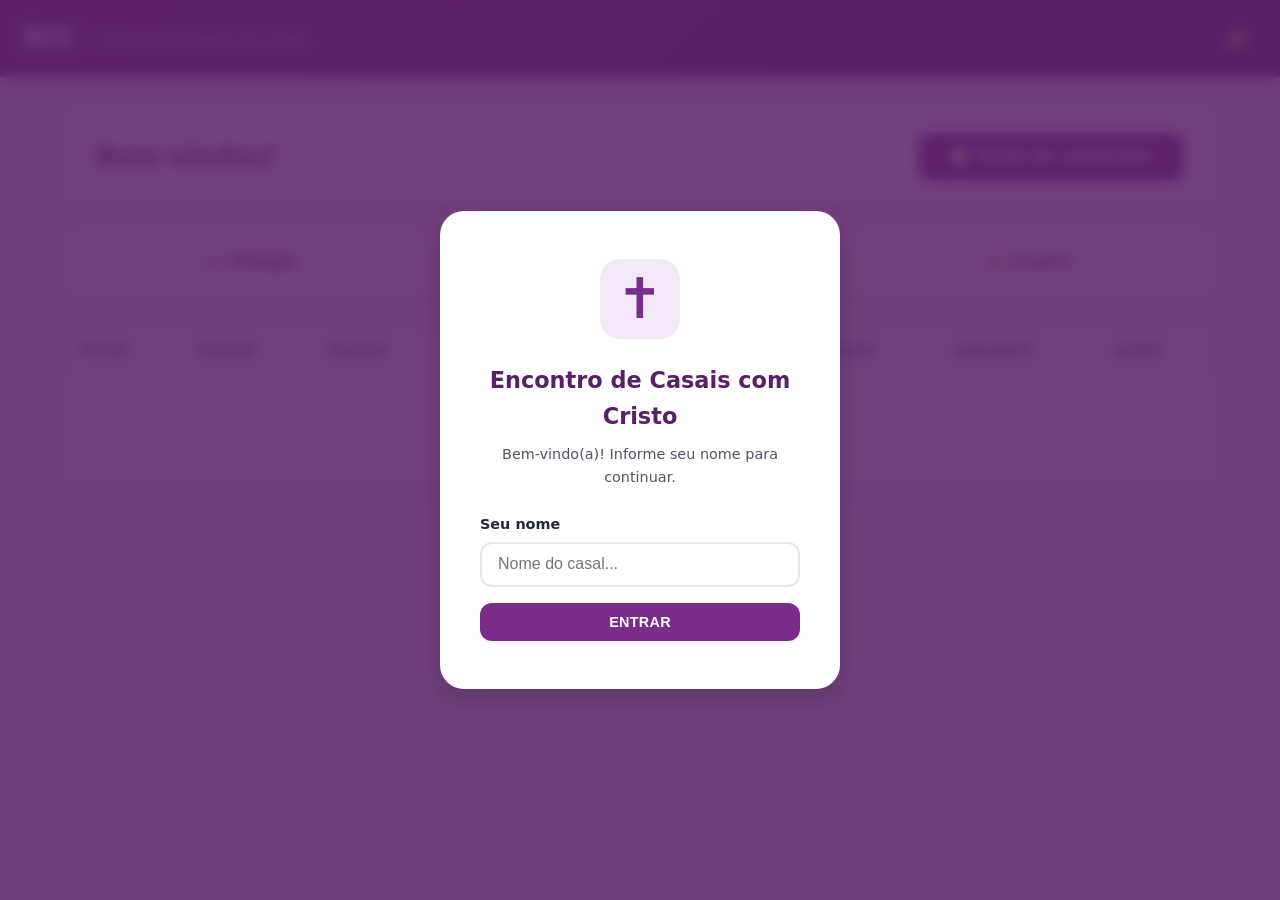
==== index.html @ 3342a8f6 "feat: add device registration lock and couple protection features - Persist couple name in localStor" ====
<!DOCTYPE html>
<html lang="pt-BR">
<head>
  <meta charset="UTF-8" />
  <meta name="viewport" content="width=device-width, initial-scale=1.0" />
  <title>ECC – Encontro de Casais com Cristo</title>
  <link rel="stylesheet" href="css/style.css" />
  <link rel="manifest" href="manifest.json" />
  <meta name="theme-color" content="#1a5276" />
  <meta name="mobile-web-app-capable" content="yes" />
  <meta name="apple-mobile-web-app-capable" content="yes" />
  <meta name="apple-mobile-web-app-title" content="ECC" />
</head>
<body>

  <!-- ===== LOGIN OVERLAY ===== -->
  <div id="overlay-ecc-login" class="login-overlay">
    <div class="login-box">
      <div class="login-logo">✝</div>
      <h2>Encontro de Casais com Cristo</h2>
      <p class="login-subtitle">Bem-vindo(a)! Informe seu nome para continuar.</p>
      <form id="form-ecc-login" class="login-form">
        <label>Seu nome
          <input type="text" id="ecc-login-nome" placeholder="Nome do casal..." required autocomplete="name" />
        </label>
        <p id="ecc-welcome-msg" class="login-welcome" hidden></p>
        <p id="ecc-login-erro" class="login-erro" hidden></p>
        <button type="submit" class="btn btn-primary btn-block">Entrar</button>
      </form>
    </div>
  </div>

  <header class="app-header">
    <h1>ECC <span>Encontro de Casais com Cristo</span></h1>
    <div class="header-right">
      <span id="ecc-nome-logado" class="ecc-nome-logado"></span>
      <a href="admin.html" class="btn-admin-access" title="Painel do Dirigente">🔐</a>
    </div>
  </header>

  <main>
    <section id="tab-ecc" class="tab-panel active">
      <div class="welcome-banner">
        <h2>Bem-vindos!</h2>
        <button id="btn-novo-casal" class="btn btn-primary btn-lg">📝 Ficha de Cadastro</button>
      </div>

      <div class="quick-access-grid">
        <a href="https://cnbb.org.br/liturgia-diaria/" target="_blank" rel="noopener noreferrer" class="quick-card">📖 Liturgia</a>
        <a href="https://www.vaticannews.va/pt/santo-do-dia.html" target="_blank" rel="noopener noreferrer" class="quick-card">✨ Santo do Dia</a>
        <button id="btn-oracoes" class="quick-card">🙏 Orações</button>
      </div>

      <div class="table-wrapper mt-2">
        <table id="tabela-ecc">
          <thead>
            <tr>
              <th>Fotos</th>
              <th>Esposo</th>
              <th>Esposa</th>
              <th>Telefones</th>
              <th>Ano Retiro</th>
              <th>Já Serviu</th>
              <th>Dirigente</th>
              <th>Ações</th>
            </tr>
          </thead>
          <tbody id="tbody-casais"></tbody>
        </table>
        <div id="msg-vazio" class="msg-vazio">Nenhum casal cadastrado ainda.</div>
      </div>
    </section>
  </main>

  <!-- ===== MODAL: CADASTRO ===== -->
  <div id="modal-cadastro" class="modal-overlay" hidden>
    <div class="modal">
      <div class="modal-header">
        <h3 id="modal-titulo">Cadastro de Casal</h3>
        <button id="btn-fechar-modal" class="btn-close" aria-label="Fechar">✕</button>
      </div>
      <div class="modal-body">
        <form id="form-casal" novalidate>
          <input type="hidden" id="casal-id" />

          <fieldset class="form-section">
            <legend>Identificação</legend>
            <div class="form-grid-2">
              <label>Nome do Esposo
                <input type="text" id="campo-nome-esposo" placeholder="Nome completo" />
              </label>
              <label>Nome da Esposa
                <input type="text" id="campo-nome-esposa" placeholder="Nome completo" />
              </label>
              <label>Telefone do Esposo
                <input type="tel" id="campo-tel-esposo" placeholder="(00) 00000-0000" />
              </label>
              <label>Telefone da Esposa
                <input type="tel" id="campo-tel-esposa" placeholder="(00) 00000-0000" />
              </label>
            </div>
            <label>Endereço
              <input type="text" id="campo-endereco" placeholder="Rua, número, bairro..." />
            </label>
            <label>Ano do Retiro
              <input type="number" id="campo-ano-retiro" placeholder="Ex: 2023" min="1980" max="2099" />
            </label>
          </fieldset>

          <fieldset class="form-section">
            <legend>Fotos</legend>
            <div class="form-grid-2">
              <label>Foto do Esposo
                <input type="file" id="foto-esposo" accept="image/*" />
                <div id="preview-esposo" class="foto-preview"></div>
              </label>
              <label>Foto da Esposa
                <input type="file" id="foto-esposa" accept="image/*" />
                <div id="preview-esposa" class="foto-preview"></div>
              </label>
            </div>
          </fieldset>

          <fieldset class="form-section">
            <legend>Histórico de Serviço</legend>
            <div class="radio-group">
              <span class="radio-label">O casal já serviu no retiro?</span>
              <label><input type="radio" name="serviu" value="sim" /> Sim</label>
              <label><input type="radio" name="serviu" value="nao" /> Não</label>
            </div>

            <div id="secao-ja-serviu" hidden>
              <div class="form-section-inner">
                <p class="form-label">Pastas em que serviu:</p>
                <div id="pastas-servidas" class="checkbox-grid"></div>
              </div>

              <div class="radio-group">
                <span class="radio-label">Já foi Coordenador(a)?</span>
                <label><input type="radio" name="foi-coord" value="sim" /> Sim</label>
                <label><input type="radio" name="foi-coord" value="nao" /> Não</label>
              </div>

              <div id="secao-coord" hidden>
                <div class="form-section-inner">
                  <p class="form-label">Pastas que coordenou:</p>
                  <div id="pastas-coordenadas" class="checkbox-grid"></div>
                </div>
              </div>

              <div class="radio-group">
                <span class="radio-label">Já foi Dirigente?</span>
                <label><input type="radio" name="foi-dirigente" value="sim" /> Sim</label>
                <label><input type="radio" name="foi-dirigente" value="nao" /> Não</label>
              </div>

              <div id="secao-dirigente" hidden>
                <div class="form-section-inner">
                  <label>Ano como Dirigente
                    <input type="number" id="campo-ano-dirigente" placeholder="Ex: 2022" min="1980" max="2099" />
                  </label>
                  <p class="form-label">Pasta como Dirigente:</p>
                  <div id="pasta-dirigente" class="checkbox-grid"></div>
                </div>
              </div>

              <label>Participa de alguma Pastoral?
                <input type="text" id="campo-pastoral" placeholder="Ex: Pastoral da Família" />
              </label>
            </div>

            <div id="secao-nunca-serviu" hidden>
              <div class="form-section-inner">
                <p class="form-label">Gostaria de servir em:</p>
                <div id="pastas-gostaria" class="checkbox-grid"></div>
              </div>
            </div>
          </fieldset>
        </form>
      </div>
      <div class="modal-footer">
        <button id="btn-cancelar" class="btn btn-outline">Cancelar</button>
        <button id="btn-salvar" class="btn btn-primary">Salvar</button>
      </div>
    </div>
  </div>

  <!-- ===== MODAL: VISUALIZAÇÃO ===== -->
  <div id="modal-visualizar" class="modal-overlay" hidden>
    <div class="modal">
      <div class="modal-header">
        <h3>Detalhes do Casal</h3>
        <button id="btn-fechar-view" class="btn-close" aria-label="Fechar">✕</button>
      </div>
      <div id="view-body" class="modal-body"></div>
      <div class="modal-footer">
        <button id="btn-fechar-view2" class="btn btn-outline">Fechar</button>
      </div>
    </div>
  </div>

  <!-- ===== MODAL: ORAÇÕES ===== -->
  <div id="modal-oracoes" class="modal-overlay" hidden>
    <div class="modal">
      <div class="modal-header">
        <h3>🙏 Orações</h3>
        <button id="btn-fechar-oracoes" class="btn-close" aria-label="Fechar">✕</button>
      </div>
      <div class="modal-body oracoes-body">
        <div class="oracao-item">
          <h4>Pai Nosso</h4>
          <p>Pai nosso que estais no céu, santificado seja o vosso nome; venha a nós o vosso reino; seja feita a vossa vontade, assim na terra como no céu. O pão nosso de cada dia nos dai hoje; perdoai-nos as nossas ofensas, assim como nós perdoamos a quem nos tem ofendido; e não nos deixeis cair em tentação, mas livrai-nos do mal. Amém.</p>
        </div>
        <div class="oracao-item">
          <h4>Ave Maria</h4>
          <p>Ave Maria, cheia de graça, o Senhor é convosco; bendita sois vós entre as mulheres e bendito é o fruto do vosso ventre, Jesus. Santa Maria, Mãe de Deus, rogai por nós pecadores, agora e na hora de nossa morte. Amém.</p>
        </div>
        <div class="oracao-item">
          <h4>Glória ao Pai</h4>
          <p>Glória ao Pai, e ao Filho, e ao Espírito Santo. Como era no princípio, agora e sempre, por todos os séculos dos séculos. Amém.</p>
        </div>
        <div class="oracao-item">
          <h4>Oração do ECC</h4>
          <p>Senhor Jesus Cristo, que tanto amaste a família, concedei a todos os casais do ECC a graça de se amarem com amor fiel e generoso, tornando seu lar um reflexo do amor de Deus. Que a Sagrada Família de Nazaré seja o modelo e intercessora de todos os lares. Amém.</p>
        </div>
      </div>
      <div class="modal-footer">
        <button id="btn-fechar-oracoes2" class="btn btn-outline">Fechar</button>
      </div>
    </div>
  </div>

  <script src="js/app.js"></script>
  <script>
    if ('serviceWorker' in navigator) {
      navigator.serviceWorker.register('sw.js?app=casais')
        .catch(function(err){ console.warn('SW registration failed:', err); });
    }
  </script>
</body>
</html>
---- css/style.css ----
/* =====================================================
   ECC – Encontro de Casais com Cristo
   Stylesheet - Versão Premium Refinada
   ===================================================== */

/* ---------- Reset & Base ---------- */
*, *::before, *::after { box-sizing: border-box; margin: 0; padding: 0; }

:root {
  --brand:       #7b2d8b;   /* Roxo ECC */
  --brand-dark:  #5a1f68;
  --brand-light: #f3e8f7;
  --accent:      #e8a020;   /* Ouro/Laranja */
  --danger:      #ef4444;
  --success:     #10b981;
  --gray-50:     #fafafa;
  --gray-100:    #f3f4f6;
  --gray-200:    #e5e7eb;
  --gray-400:    #9ca3af;
  --gray-600:    #4b5563;
  --gray-800:    #1f2937;
  --text:        #111827;
  --radius:      12px;
  --shadow-sm:   0 2px 4px rgba(0,0,0,0.05);
  --shadow:      0 4px 12px rgba(0,0,0,0.1);
  --shadow-lg:   0 10px 25px rgba(0,0,0,0.15);
  --transition:  all 0.25s cubic-bezier(0.4, 0, 0.2, 1);
}

body {
  font-family: 'Inter', 'Segoe UI', system-ui, sans-serif;
  font-size: 15px;
  color: var(--text);
  background: var(--gray-100);
  min-height: 100vh;
  line-height: 1.6;
}

/* ---------- Header ---------- */
.app-header {
  background: linear-gradient(135deg, var(--brand) 0%, var(--brand-dark) 100%);
  color: #fff;
  padding: 0 1.5rem;
  display: flex;
  align-items: center;
  justify-content: space-between;
  box-shadow: var(--shadow);
  position: sticky;
  top: 0;
  z-index: 100;
}

.app-header h1 {
  font-size: 1.5rem;
  font-weight: 800;
  padding: 1.2rem 0;
  letter-spacing: -0.5px;
}

.app-header h1 span {
  font-weight: 300;
  font-size: 0.9rem;
  opacity: 0.8;
  margin-left: 0.6rem;
  border-left: 1px solid rgba(255,255,255,0.3);
  padding-left: 0.6rem;
}

.header-right {
  display: flex;
  align-items: center;
  gap: 1rem;
}

.ecc-nome-logado {
  font-size: 0.9rem;
  color: rgba(255,255,255,0.85);
}

.btn-admin-access {
  font-size: 1.3rem;
  color: rgba(255,255,255,0.8);
  text-decoration: none;
  transition: var(--transition);
  padding: 0.3rem;
  border-radius: 8px;
}

.btn-admin-access:hover {
  color: #fff;
  background: rgba(255,255,255,0.15);
}

/* ---------- Tabs ---------- */
.tabs {
  display: flex;
  gap: 0.5rem;
  align-self: flex-end;
}

.tab-btn {
  background: transparent;
  color: rgba(255,255,255,0.7);
  border: none;
  padding: 0.8rem 1.4rem;
  border-radius: var(--radius) var(--radius) 0 0;
  cursor: pointer;
  font-size: 0.95rem;
  font-weight: 600;
  transition: var(--transition);
}

.tab-btn:hover { color: #fff; background: rgba(255,255,255,0.1); }

.tab-btn.active {
  background: var(--gray-100);
  color: var(--brand-dark);
  box-shadow: 0 -4px 10px rgba(0,0,0,0.05);
}

/* ---------- Main Content ---------- */
main {
  max-width: 1200px;
  margin: 0 auto;
  padding: 2rem 1.5rem;
}

/* ---------- Buttons ---------- */
.btn {
  display: inline-flex;
  align-items: center;
  justify-content: center;
  gap: 0.5rem;
  padding: 0.7rem 1.4rem;
  border-radius: var(--radius);
  border: none;
  font-size: 0.9rem;
  font-weight: 700;
  cursor: pointer;
  transition: var(--transition);
  box-shadow: var(--shadow-sm);
  text-transform: uppercase;
  letter-spacing: 0.02em;
  text-decoration: none;
}

.btn:active { transform: scale(0.95); }

.btn-primary {
  background: var(--brand);
  color: #fff;
}
.btn-primary:hover {
  background: var(--brand-dark);
  box-shadow: 0 6px 15px rgba(123, 45, 139, 0.3);
  transform: translateY(-1px);
}

.btn-secondary {
  background: var(--accent);
  color: #fff;
}
.btn-secondary:hover {
  filter: brightness(1.05);
  box-shadow: 0 6px 15px rgba(232, 160, 32, 0.3);
  transform: translateY(-1px);
}

.btn-accent {
  background: var(--accent);
  color: #fff;
}
.btn-accent:hover {
  filter: brightness(1.05);
  box-shadow: 0 6px 15px rgba(232, 160, 32, 0.3);
  transform: translateY(-1px);
}

.btn-outline {
  background: #fff;
  color: var(--brand);
  border: 2px solid var(--brand);
}
.btn-outline:hover {
  background: var(--brand-light);
}

.btn-danger {
  background: var(--danger);
  color: #fff;
}
.btn-danger:hover {
  filter: brightness(1.05);
  box-shadow: 0 6px 15px rgba(239, 68, 68, 0.3);
  transform: translateY(-1px);
}

.btn-sm { padding: 0.4rem 0.9rem; font-size: 0.75rem; border-radius: 8px; }
.btn-lg { padding: 0.9rem 2rem; font-size: 1rem; }
.btn-block { width: 100%; }

/* ---------- Welcome Banner ---------- */
.welcome-banner {
  display: flex;
  align-items: center;
  justify-content: space-between;
  flex-wrap: wrap;
  gap: 1rem;
  background: #fff;
  border-radius: var(--radius);
  padding: 1.5rem 2rem;
  box-shadow: var(--shadow);
  margin-bottom: 1.5rem;
}

.welcome-banner h2 {
  font-size: 1.6rem;
  color: var(--brand-dark);
}

/* ---------- Quick Access Grid ---------- */
.quick-access-grid {
  display: grid;
  grid-template-columns: repeat(auto-fit, minmax(160px, 1fr));
  gap: 1rem;
  margin-bottom: 1.5rem;
}

.quick-card {
  background: #fff;
  color: var(--brand-dark);
  border: 1px solid var(--gray-200);
  padding: 1.2rem;
  border-radius: var(--radius);
  text-decoration: none;
  display: flex;
  align-items: center;
  justify-content: center;
  gap: 0.5rem;
  font-weight: 600;
  font-size: 0.95rem;
  box-shadow: var(--shadow-sm);
  transition: var(--transition);
  cursor: pointer;
  text-align: center;
}

.quick-card:hover {
  border-color: var(--brand);
  transform: translateY(-3px);
  box-shadow: var(--shadow);
  color: var(--brand);
}

/* ---------- Login Overlay ---------- */
.login-overlay {
  position: fixed;
  inset: 0;
  background: rgba(90, 31, 104, 0.85);
  display: flex;
  align-items: center;
  justify-content: center;
  z-index: 1000;
  backdrop-filter: blur(6px);
  padding: 1rem;
}

.login-overlay[hidden] { display: none; }

.login-box {
  background: #fff;
  border-radius: 24px;
  padding: 3rem 2.5rem;
  width: 100%;
  max-width: 400px;
  box-shadow: var(--shadow-lg);
  text-align: center;
}

.login-box h2 {
  font-size: 1.4rem;
  color: var(--brand-dark);
  margin-bottom: 0.5rem;
}

.login-subtitle {
  color: var(--gray-600);
  font-size: 0.9rem;
  margin-bottom: 1.5rem;
}

.login-logo {
  font-size: 3.5rem;
  background: var(--brand-light);
  width: 80px;
  height: 80px;
  display: flex;
  align-items: center;
  justify-content: center;
  border-radius: 20px;
  margin: 0 auto 1.5rem;
  color: var(--brand);
}

.login-form {
  display: flex;
  flex-direction: column;
  gap: 1rem;
  text-align: left;
}

.login-form label {
  display: flex;
  flex-direction: column;
  gap: 0.4rem;
  font-weight: 600;
  font-size: 0.9rem;
  color: var(--gray-800);
}

.login-form input {
  padding: 0.7rem 1rem;
  border: 2px solid var(--gray-200);
  border-radius: var(--radius);
  font-size: 1rem;
  outline: none;
  transition: var(--transition);
  width: 100%;
}

.login-form input:focus {
  border-color: var(--brand);
  box-shadow: 0 0 0 3px rgba(123, 45, 139, 0.15);
}

.login-erro {
  color: var(--danger);
  font-size: 0.85rem;
  font-weight: 600;
  text-align: center;
}

.login-welcome {
  color: var(--success);
  font-size: 0.9rem;
  font-weight: 600;
  text-align: center;
  padding: 0.5rem;
  background: #f0fdf4;
  border-radius: 8px;
}

/* ---------- Form Controls ---------- */
.form-control {
  display: block;
  width: 100%;
  padding: 0.65rem 1rem;
  border: 2px solid var(--gray-200);
  border-radius: var(--radius);
  font-size: 0.95rem;
  font-family: inherit;
  outline: none;
  transition: var(--transition);
  background: #fff;
  color: var(--text);
}

.form-control:focus {
  border-color: var(--brand);
  box-shadow: 0 0 0 3px rgba(123, 45, 139, 0.12);
}

/* ---------- Panel Header ---------- */
.panel-header {
  display: flex;
  align-items: center;
  justify-content: space-between;
  flex-wrap: wrap;
  gap: 1rem;
  margin-bottom: 1.5rem;
}

.panel-header h2 {
  font-size: 1.4rem;
  color: var(--brand-dark);
}

/* ---------- Dirigente Tools ---------- */
.dirigente-tools {
  display: grid;
  grid-template-columns: repeat(auto-fit, minmax(260px, 1fr));
  gap: 1rem;
  margin-bottom: 1.5rem;
}

.tool-card {
  background: #fff;
  border-radius: var(--radius);
  box-shadow: var(--shadow);
  padding: 1.5rem;
  border: 1px solid rgba(0,0,0,0.03);
  display: flex;
  flex-direction: column;
  gap: 0.75rem;
}

.tool-card.highlight {
  border: 2px solid var(--accent);
}

.tool-card h3 {
  font-size: 1rem;
  color: var(--brand-dark);
  display: flex;
  align-items: center;
  gap: 0.5rem;
}

.tool-card h3::before {
  content: '●';
  color: var(--accent);
  font-size: 0.8rem;
}

.tool-desc {
  font-size: 0.85rem;
  color: var(--gray-600);
}

/* ---------- Tables ---------- */
.table-wrapper {
  background: #fff;
  border-radius: var(--radius);
  box-shadow: var(--shadow);
  overflow: hidden;
  margin-top: 1rem;
}

table { width: 100%; border-collapse: collapse; }

thead th {
  background: var(--gray-50);
  color: var(--gray-600);
  text-align: left;
  padding: 1rem;
  font-size: 0.8rem;
  font-weight: 700;
  text-transform: uppercase;
  border-bottom: 2px solid var(--gray-100);
}

tbody tr { transition: var(--transition); border-bottom: 1px solid var(--gray-100); }
tbody tr:hover { background: #fdfaff; }

tbody td { padding: 1rem; font-size: 0.9rem; vertical-align: middle; }

.fotos-cell { display: flex; gap: 0.4rem; align-items: center; }
.actions-cell { white-space: nowrap; display: flex; gap: 0.4rem; flex-wrap: wrap; }

/* ---------- Foto Avatars ---------- */
.foto-avatar {
  width: 40px;
  height: 40px;
  border-radius: 50%;
  object-fit: cover;
  border: 2px solid var(--brand-light);
}

.foto-avatar-sm {
  width: 36px;
  height: 36px;
}

.foto-avatar-lg {
  width: 90px;
  height: 90px;
  border-radius: 50%;
  object-fit: cover;
  border: 3px solid var(--brand-light);
}

.avatar-placeholder {
  width: 40px;
  height: 40px;
  border-radius: 50%;
  background: var(--gray-100);
  display: inline-flex;
  align-items: center;
  justify-content: center;
  font-size: 1.2rem;
  border: 2px solid var(--gray-200);
}

.avatar-placeholder-lg {
  width: 90px;
  height: 90px;
  font-size: 2.5rem;
}

.foto-preview {
  margin-top: 0.5rem;
  min-height: 48px;
  display: flex;
  align-items: center;
}

/* ---------- Badges ---------- */
.badge {
  display: inline-block;
  padding: 0.2rem 0.6rem;
  border-radius: 20px;
  font-size: 0.75rem;
  font-weight: 700;
}

.badge-sim {
  background: #d1fae5;
  color: #065f46;
}

.badge-nao {
  background: var(--gray-100);
  color: var(--gray-600);
}

/* ---------- Empty Message ---------- */
.msg-vazio {
  text-align: center;
  color: var(--gray-400);
  padding: 2.5rem 1rem;
  font-size: 0.95rem;
  display: none;
}

.msg-vazio.visivel { display: block; }

/* ---------- Label Filtro Ativo ---------- */
.label-filtro-ativo {
  font-size: 0.8rem;
  color: var(--accent);
  font-weight: 600;
}

/* ---------- Checkbox Grid (pill style) ---------- */
.checkbox-grid {
  display: grid;
  grid-template-columns: repeat(auto-fill, minmax(140px, 1fr));
  gap: 0.5rem;
}

.checkbox-grid label {
  display: flex;
  align-items: center;
  gap: 0.45rem;
  font-size: 0.85rem;
  font-weight: 500;
  cursor: pointer;
  padding: 0.45rem 0.75rem;
  border-radius: 20px;
  border: 2px solid var(--gray-200);
  background: #fff;
  transition: var(--transition);
  user-select: none;
}

.checkbox-grid label:hover {
  border-color: var(--brand);
  background: var(--brand-light);
  color: var(--brand-dark);
}

.checkbox-grid label:has(input:checked),
.checkbox-grid label.is-checked {
  background: var(--brand-light);
  border-color: var(--brand);
  color: var(--brand-dark);
  font-weight: 700;
}

.checkbox-grid input { accent-color: var(--brand); }

/* ---------- Mudar Senha ---------- */
.mudar-senha-msg {
  font-size: 0.85rem;
  font-weight: 600;
  padding: 0.5rem 0.75rem;
  border-radius: 8px;
}

.mudar-senha-msg[hidden] { display: none; }

.msg-erro {
  background: #fee2e2;
  color: #991b1b;
}

.msg-ok {
  background: #d1fae5;
  color: #065f46;
}

/* ---------- Modal ---------- */
.modal-overlay {
  position: fixed;
  inset: 0;
  background: rgba(0, 0, 0, 0.55);
  display: flex;
  align-items: center;
  justify-content: center;
  z-index: 500;
  padding: 1rem;
  backdrop-filter: blur(4px);
}

.modal-overlay[hidden] { display: none; }

.modal {
  background: #fff;
  border-radius: var(--radius);
  box-shadow: var(--shadow-lg);
  width: 100%;
  max-width: 640px;
  max-height: 90vh;
  display: flex;
  flex-direction: column;
  overflow: hidden;
}

.modal-header {
  display: flex;
  align-items: center;
  justify-content: space-between;
  padding: 1.2rem 1.5rem;
  border-bottom: 1px solid var(--gray-200);
  background: var(--gray-50);
}

.modal-header h3 {
  font-size: 1.1rem;
  color: var(--brand-dark);
}

.btn-close {
  background: none;
  border: none;
  font-size: 1.1rem;
  color: var(--gray-400);
  cursor: pointer;
  padding: 0.3rem;
  border-radius: 6px;
  transition: var(--transition);
  line-height: 1;
}

.btn-close:hover {
  background: var(--gray-200);
  color: var(--gray-800);
}

.modal-body {
  overflow-y: auto;
  padding: 1.5rem;
  flex: 1;
}

.modal-footer {
  display: flex;
  justify-content: flex-end;
  gap: 0.75rem;
  padding: 1rem 1.5rem;
  border-top: 1px solid var(--gray-200);
  background: var(--gray-50);
}

/* ---------- Form Sections (inside modal) ---------- */
.form-section {
  border: 1px solid var(--gray-200);
  border-radius: var(--radius);
  padding: 1.25rem;
  margin-bottom: 1.25rem;
}

.form-section legend {
  font-weight: 700;
  color: var(--brand-dark);
  padding: 0 0.5rem;
  font-size: 0.9rem;
  text-transform: uppercase;
  letter-spacing: 0.03em;
}

.form-section label {
  display: flex;
  flex-direction: column;
  gap: 0.35rem;
  font-size: 0.9rem;
  font-weight: 600;
  color: var(--gray-800);
  margin-bottom: 0.75rem;
}

.form-section label:last-child { margin-bottom: 0; }

.form-section input[type="text"],
.form-section input[type="number"],
.form-section input[type="tel"] {
  width: 100%;
  padding: 0.6rem 0.9rem;
  border: 2px solid var(--gray-200);
  border-radius: 8px;
  font-size: 0.95rem;
  font-family: inherit;
  outline: none;
  transition: var(--transition);
}

.form-section input:focus {
  border-color: var(--brand);
  box-shadow: 0 0 0 3px rgba(123, 45, 139, 0.12);
}

.form-section input[type="file"] {
  font-size: 0.85rem;
  color: var(--gray-600);
}

.form-grid-2 {
  display: grid;
  grid-template-columns: 1fr 1fr;
  gap: 0.75rem;
}

.form-section-inner {
  margin: 0.75rem 0;
  padding: 0.75rem;
  background: var(--gray-50);
  border-radius: 8px;
}

.radio-group {
  display: flex;
  align-items: center;
  flex-wrap: wrap;
  gap: 0.75rem;
  padding: 0.5rem 0;
}

.radio-label {
  font-weight: 600;
  font-size: 0.9rem;
  color: var(--gray-800);
  margin-right: 0.25rem;
}

.radio-group label {
  display: flex;
  flex-direction: row;
  align-items: center;
  gap: 0.35rem;
  font-size: 0.9rem;
  font-weight: 500;
  cursor: pointer;
  margin-bottom: 0;
}

.radio-group input[type="radio"] { accent-color: var(--brand); }

.form-label {
  font-weight: 600;
  font-size: 0.85rem;
  color: var(--gray-800);
  margin-bottom: 0.5rem;
}

/* ---------- View Detalhes ---------- */
.view-fotos {
  display: flex;
  gap: 2rem;
  justify-content: center;
  margin-bottom: 1.25rem;
}

.view-foto-item {
  display: flex;
  flex-direction: column;
  align-items: center;
  gap: 0.5rem;
}

.view-foto-label {
  font-size: 0.8rem;
  color: var(--gray-600);
  font-weight: 600;
  text-transform: uppercase;
}

.view-section {
  background: var(--gray-50);
  border-radius: var(--radius);
  padding: 1rem 1.25rem;
  margin-bottom: 1rem;
}

.view-section h4 {
  font-size: 0.85rem;
  text-transform: uppercase;
  letter-spacing: 0.04em;
  color: var(--brand-dark);
  margin-bottom: 0.75rem;
  padding-bottom: 0.5rem;
  border-bottom: 1px solid var(--gray-200);
}

.view-row {
  display: flex;
  gap: 0.5rem;
  padding: 0.35rem 0;
  font-size: 0.9rem;
}

.view-label {
  font-weight: 600;
  color: var(--gray-600);
  min-width: 140px;
}

.view-val { color: var(--text); }

/* ---------- Orações Modal ---------- */
.oracoes-body { display: flex; flex-direction: column; gap: 1.25rem; }

.oracao-item {
  background: var(--gray-50);
  border-left: 4px solid var(--brand);
  border-radius: 0 var(--radius) var(--radius) 0;
  padding: 1rem 1.25rem;
}

.oracao-item h4 {
  color: var(--brand-dark);
  font-size: 1rem;
  margin-bottom: 0.5rem;
}

.oracao-item p {
  font-size: 0.9rem;
  color: var(--gray-600);
  line-height: 1.7;
}

/* ---------- Utility ---------- */
.mt-half { margin-top: 0.5rem; }
.mt-1    { margin-top: 1rem; }
.mt-2    { margin-top: 2rem; }
.card-narrow { max-width: 480px; }

/* ---------- Sheets / senha mensagens ---------- */
.sheets-msg,
.mudar-senha-msg {
  margin-top: 0.75rem;
  padding: 0.5rem 0.75rem;
  border-radius: var(--radius);
  font-size: 0.88rem;
  font-weight: 500;
}
.sheets-msg.msg-ok,
.mudar-senha-msg.msg-ok {
  background: #d1fae5;
  color: #065f46;
}
.sheets-msg.msg-erro,
.mudar-senha-msg.msg-erro {
  background: #fee2e2;
  color: #991b1b;
}
.sheets-msg.msg-loading,
.mudar-senha-msg.msg-loading {
  background: #ede9fe;
  color: #4c1d95;
}

/* ---------- Device status ---------- */
.dispositivo-bloqueado {
  color: #065f46;
  font-weight: 600;
}

.dispositivo-livre {
  color: var(--gray-600);
  font-weight: 500;
}

/* disabled registration button */
#btn-novo-casal:disabled {
  background: var(--success);
  border-color: var(--success);
  cursor: default;
  opacity: 0.65;
}

/* ---------- Responsividade ---------- */
@media (max-width: 700px) {
  .app-header { padding: 0.5rem 1rem; }
  .app-header h1 { font-size: 1.2rem; }
  .app-header h1 span { display: none; }
  .quick-access-grid { grid-template-columns: 1fr 1fr; }
  .dirigente-tools { grid-template-columns: 1fr; }
  .form-grid-2 { grid-template-columns: 1fr; }
  .modal { border-radius: 20px 20px 0 0; max-height: 95vh; }
  .modal-overlay { align-items: flex-end; padding: 0; }
  .view-fotos { gap: 1rem; }
  .welcome-banner { flex-direction: column; text-align: center; }
  table { font-size: 0.82rem; }
  thead th, tbody td { padding: 0.6rem 0.5rem; }
}
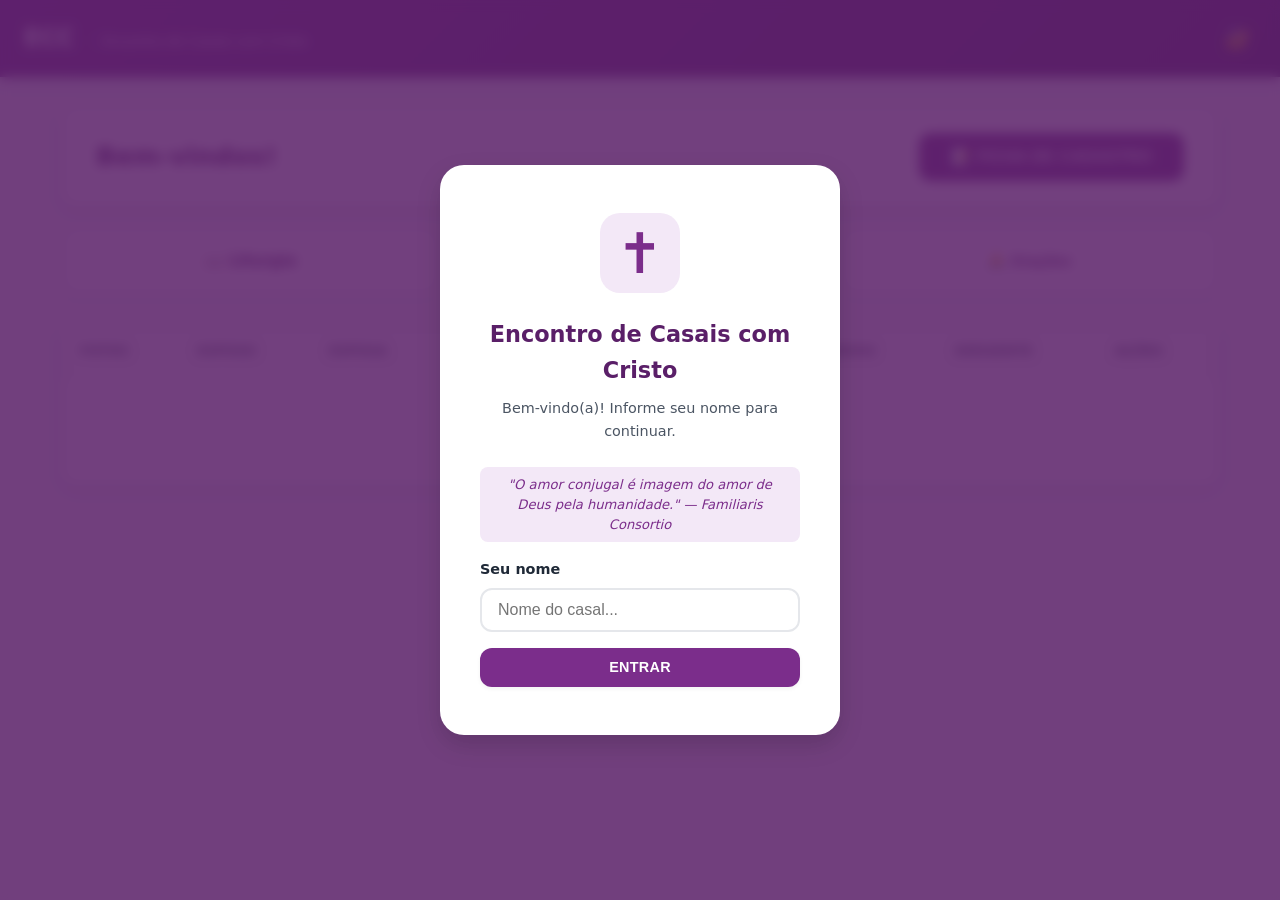
==== commit 63f5190a: "feat: server-side login blocks via Google Sheets + random inspirational phrases on login Agent-Logs-" ====
--- a/index.html
+++ b/index.html
@@ -19,6 +19,7 @@
       <div class="login-logo">✝</div>
       <h2>Encontro de Casais com Cristo</h2>
       <p class="login-subtitle">Bem-vindo(a)! Informe seu nome para continuar.</p>
+      <p id="frase-inspiradora" class="frase-inspiradora"></p>
       <form id="form-ecc-login" class="login-form">
         <label>Seu nome
           <input type="text" id="ecc-login-nome" placeholder="Nome do casal..." required autocomplete="name" />
--- a/css/style.css
+++ b/css/style.css
@@ -898,6 +898,79 @@
   opacity: 0.65;
 }
 
+/* ---------- Inspirational Phrase on Login ---------- */
+.frase-inspiradora {
+  font-size: 0.82rem;
+  color: var(--brand);
+  font-style: italic;
+  text-align: center;
+  line-height: 1.5;
+  margin-bottom: 1rem;
+  padding: 0.5rem 0.75rem;
+  background: var(--brand-light);
+  border-radius: 8px;
+  min-height: 2.5rem;
+}
+
+/* ---------- Bloqueios de Login ---------- */
+.bloqueio-input-row {
+  display: flex;
+  gap: 0.5rem;
+  align-items: center;
+}
+
+.bloqueio-input-row .form-control {
+  flex: 1;
+}
+
+.lista-bloqueios {
+  display: flex;
+  flex-direction: column;
+  gap: 0.5rem;
+  margin-top: 0.25rem;
+}
+
+.bloqueio-item {
+  display: flex;
+  align-items: center;
+  gap: 0.5rem;
+  flex-wrap: wrap;
+  padding: 0.5rem 0.75rem;
+  border-radius: 8px;
+  background: var(--gray-50);
+  border: 1px solid var(--gray-200);
+}
+
+.bloqueio-nome {
+  flex: 1;
+  font-size: 0.9rem;
+  font-weight: 600;
+  min-width: 0;
+  overflow: hidden;
+  text-overflow: ellipsis;
+  white-space: nowrap;
+}
+
+.badge-bloqueado {
+  background: #fee2e2;
+  color: #991b1b;
+  padding: 0.2rem 0.6rem;
+  border-radius: 20px;
+  font-size: 0.75rem;
+  font-weight: 700;
+  white-space: nowrap;
+}
+
+.badge-livre {
+  background: #d1fae5;
+  color: #065f46;
+  padding: 0.2rem 0.6rem;
+  border-radius: 20px;
+  font-size: 0.75rem;
+  font-weight: 700;
+  white-space: nowrap;
+}
+
 /* ---------- Responsividade ---------- */
 @media (max-width: 700px) {
   .app-header { padding: 0.5rem 1rem; }
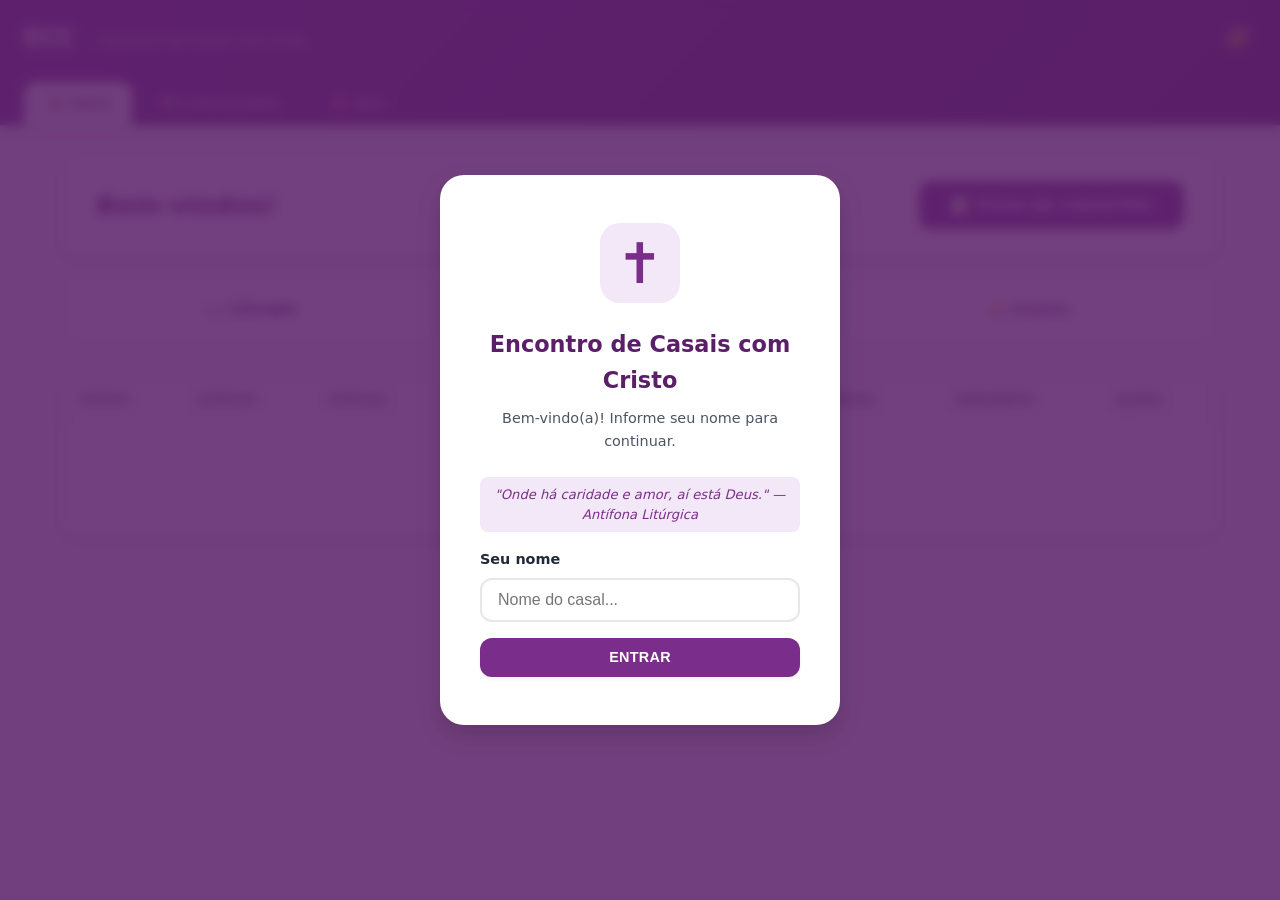
==== commit 36890574: "feat: add tabs, comunicados, and quiz features - admin.html: restructure into 3 tabs (Gestão, Comuni" ====
--- a/index.html
+++ b/index.html
@@ -33,6 +33,11 @@
 
   <header class="app-header">
     <h1>ECC <span>Encontro de Casais com Cristo</span></h1>
+    <div class="tabs">
+      <button class="tab-btn active" data-tab="tab-ecc">🏠 Início</button>
+      <button class="tab-btn" data-tab="tab-comunicados">📢 Comunicados</button>
+      <button class="tab-btn" data-tab="tab-quiz">🎯 Quiz</button>
+    </div>
     <div class="header-right">
       <span id="ecc-nome-logado" class="ecc-nome-logado"></span>
       <a href="admin.html" class="btn-admin-access" title="Painel do Dirigente">🔐</a>
@@ -71,6 +76,73 @@
         <div id="msg-vazio" class="msg-vazio">Nenhum casal cadastrado ainda.</div>
       </div>
     </section>
+
+    <!-- ===== TAB 2: COMUNICADOS ===== -->
+    <section id="tab-comunicados" class="tab-panel">
+      <div class="panel-header">
+        <h2>📢 Comunicados e Eventos</h2>
+      </div>
+      <div id="lista-comunicados-pub" class="comunicados-grid">
+        <p class="msg-vazio visivel">Nenhum comunicado disponível no momento.</p>
+      </div>
+    </section>
+
+    <!-- ===== TAB 3: QUIZ ===== -->
+    <section id="tab-quiz" class="tab-panel">
+      <div class="panel-header">
+        <h2>🎯 Quiz do ECC</h2>
+      </div>
+
+      <div id="quiz-area">
+        <!-- Quiz intro -->
+        <div id="quiz-intro" class="quiz-intro-card">
+          <div class="quiz-intro-icon">🎯</div>
+          <h3>Quiz Diário do ECC</h3>
+          <p>Teste seus conhecimentos sobre a Bíblia, Santos, ECC, Documentos da Igreja e Catecismo.</p>
+          <p class="quiz-info-text">Você pode responder <strong>10 perguntas por dia</strong>. Cada resposta certa vale <strong>10 pontos</strong>.</p>
+          <div id="quiz-status-info" class="quiz-status-info"></div>
+          <button id="btn-iniciar-quiz" class="btn btn-primary btn-lg">▶ Iniciar Quiz</button>
+        </div>
+
+        <!-- Quiz question -->
+        <div id="quiz-question-area" class="quiz-question-area" hidden>
+          <div class="quiz-progress-bar-wrap">
+            <div id="quiz-progress-bar" class="quiz-progress-bar"></div>
+          </div>
+          <div class="quiz-meta-row">
+            <span id="quiz-counter" class="quiz-counter"></span>
+            <span id="quiz-score-live" class="quiz-score-live"></span>
+          </div>
+          <div id="quiz-category-badge" class="quiz-category-badge"></div>
+          <div id="quiz-question-card" class="quiz-question-card">
+            <p id="quiz-pergunta" class="quiz-pergunta"></p>
+            <div id="quiz-opcoes" class="quiz-opcoes"></div>
+            <div id="quiz-feedback" class="quiz-feedback" hidden></div>
+            <button id="btn-proxima" class="btn btn-primary btn-block mt-1" hidden>Próxima →</button>
+          </div>
+        </div>
+
+        <!-- Quiz result -->
+        <div id="quiz-result-area" class="quiz-result-area" hidden>
+          <div class="quiz-result-icon" id="quiz-result-icon">🏆</div>
+          <h3 id="quiz-result-title">Parabéns!</h3>
+          <p id="quiz-result-text"></p>
+          <div class="quiz-result-score">
+            <span id="quiz-result-pontos" class="quiz-result-pontos"></span>
+          </div>
+          <button id="btn-ver-ranking" class="btn btn-outline mt-1">🏅 Ver Ranking</button>
+          <button id="btn-quiz-voltar" class="btn btn-primary mt-1">Voltar ao Início</button>
+        </div>
+      </div>
+
+      <!-- Ranking -->
+      <div id="quiz-ranking-area" class="quiz-ranking-area mt-2">
+        <h3 class="section-subtitle">🏅 Ranking Mensal — Top 10</h3>
+        <div id="quiz-ranking-list" class="quiz-ranking-list">
+          <p class="msg-vazio visivel">Carregando ranking...</p>
+        </div>
+      </div>
+    </section>
   </main>
 
   <!-- ===== MODAL: CADASTRO ===== -->
--- a/css/style.css
+++ b/css/style.css
@@ -393,6 +393,12 @@
   margin-bottom: 1.5rem;
 }
 
+.tools-column {
+  display: flex;
+  flex-direction: column;
+  gap: 1rem;
+}
+
 .tool-card {
   background: #fff;
   border-radius: var(--radius);
@@ -973,9 +979,11 @@
 
 /* ---------- Responsividade ---------- */
 @media (max-width: 700px) {
-  .app-header { padding: 0.5rem 1rem; }
+  .app-header { padding: 0.5rem 1rem; flex-wrap: wrap; gap: 0.5rem; }
   .app-header h1 { font-size: 1.2rem; }
   .app-header h1 span { display: none; }
+  .tabs { order: 3; width: 100%; overflow-x: auto; }
+  .tab-btn { font-size: 0.8rem; padding: 0.6rem 1rem; }
   .quick-access-grid { grid-template-columns: 1fr 1fr; }
   .dirigente-tools { grid-template-columns: 1fr; }
   .form-grid-2 { grid-template-columns: 1fr; }
@@ -985,5 +993,402 @@
   .welcome-banner { flex-direction: column; text-align: center; }
   table { font-size: 0.82rem; }
   thead th, tbody td { padding: 0.6rem 0.5rem; }
-}
-
+  .quiz-opcoes { grid-template-columns: 1fr; }
+  .comunicados-grid { grid-template-columns: 1fr; }
+}
+
+/* ---------- Tab Panels ---------- */
+.tab-panel { display: none; }
+.tab-panel.active { display: block; }
+
+/* ---------- App Header with Tabs ---------- */
+.app-header {
+  flex-wrap: wrap;
+  gap: 0;
+  padding-bottom: 0;
+  align-items: flex-start;
+}
+.app-header h1 { padding: 1.2rem 0 1rem; }
+.app-header > .btn { align-self: center; margin: 0.6rem 0; }
+.app-header > .header-right { align-self: center; margin: 0.6rem 0; }
+.tabs {
+  order: 2;
+  width: 100%;
+  display: flex;
+  gap: 0.25rem;
+  padding-top: 0.5rem;
+}
+
+/* ---------- Config Grid (admin Tab 3) ---------- */
+.config-grid {
+  display: grid;
+  grid-template-columns: repeat(auto-fit, minmax(280px, 1fr));
+  gap: 1rem;
+  margin-bottom: 1.5rem;
+}
+
+/* ---------- Section Subtitle ---------- */
+.section-subtitle {
+  font-size: 1.1rem;
+  color: var(--brand-dark);
+  margin: 1.5rem 0 0.75rem;
+  font-weight: 700;
+  padding-left: 0.25rem;
+  border-left: 4px solid var(--accent);
+  padding-left: 0.75rem;
+}
+
+/* ---------- Comunicado Form ---------- */
+.comunicado-form-card { margin-bottom: 1.5rem; }
+.form-label-full { grid-column: 1 / -1; }
+.comunicado-img-preview {
+  margin-top: 0.5rem;
+  max-width: 300px;
+}
+.comunicado-img-preview img {
+  max-width: 100%;
+  border-radius: var(--radius);
+  box-shadow: var(--shadow-sm);
+}
+textarea.form-control {
+  resize: vertical;
+  min-height: 80px;
+  font-family: inherit;
+}
+
+/* ---------- Comunicados Admin List ---------- */
+.comunicados-admin-list {
+  display: flex;
+  flex-direction: column;
+  gap: 0.75rem;
+}
+.comunicado-admin-item {
+  background: #fff;
+  border-radius: var(--radius);
+  box-shadow: var(--shadow-sm);
+  padding: 1rem 1.25rem;
+  border: 1px solid rgba(0,0,0,0.05);
+  display: flex;
+  align-items: flex-start;
+  gap: 1rem;
+}
+.comunicado-admin-thumb {
+  width: 72px;
+  height: 72px;
+  border-radius: 8px;
+  object-fit: cover;
+  flex-shrink: 0;
+}
+.comunicado-admin-info { flex: 1; min-width: 0; }
+.comunicado-admin-title {
+  font-weight: 700;
+  font-size: 0.95rem;
+  color: var(--brand-dark);
+  margin-bottom: 0.25rem;
+}
+.comunicado-admin-meta {
+  font-size: 0.82rem;
+  color: var(--gray-600);
+  margin-bottom: 0.25rem;
+}
+.comunicado-admin-desc {
+  font-size: 0.85rem;
+  color: var(--gray-600);
+  white-space: pre-line;
+  display: -webkit-box;
+  -webkit-line-clamp: 2;
+  -webkit-box-orient: vertical;
+  overflow: hidden;
+}
+
+/* ---------- Comunicados Public Grid ---------- */
+.comunicados-grid {
+  display: grid;
+  grid-template-columns: repeat(auto-fill, minmax(300px, 1fr));
+  gap: 1.25rem;
+  margin-top: 0.5rem;
+}
+.comunicado-card {
+  background: #fff;
+  border-radius: var(--radius);
+  box-shadow: var(--shadow);
+  border: 1px solid rgba(0,0,0,0.04);
+  overflow: hidden;
+  display: flex;
+  flex-direction: column;
+  transition: var(--transition);
+}
+.comunicado-card:hover {
+  transform: translateY(-3px);
+  box-shadow: var(--shadow-lg);
+}
+.comunicado-card-img {
+  width: 100%;
+  height: 180px;
+  object-fit: cover;
+  display: block;
+}
+.comunicado-card-img-placeholder {
+  width: 100%;
+  height: 120px;
+  background: var(--brand-light);
+  display: flex;
+  align-items: center;
+  justify-content: center;
+  font-size: 2.5rem;
+}
+.comunicado-card-body {
+  padding: 1.25rem;
+  flex: 1;
+  display: flex;
+  flex-direction: column;
+  gap: 0.5rem;
+}
+.comunicado-card-date {
+  display: inline-flex;
+  align-items: center;
+  gap: 0.3rem;
+  font-size: 0.8rem;
+  color: var(--accent);
+  font-weight: 700;
+  background: #fff8ec;
+  padding: 0.25rem 0.6rem;
+  border-radius: 20px;
+  width: fit-content;
+}
+.comunicado-card-title {
+  font-size: 1.05rem;
+  font-weight: 700;
+  color: var(--brand-dark);
+}
+.comunicado-card-location {
+  font-size: 0.85rem;
+  color: var(--gray-600);
+  display: flex;
+  align-items: center;
+  gap: 0.3rem;
+}
+.comunicado-card-desc {
+  font-size: 0.88rem;
+  color: var(--gray-600);
+  line-height: 1.6;
+  flex: 1;
+  display: -webkit-box;
+  -webkit-line-clamp: 3;
+  -webkit-box-orient: vertical;
+  overflow: hidden;
+  white-space: pre-line;
+}
+.comunicado-card-footer {
+  padding: 0.75rem 1.25rem;
+  border-top: 1px solid var(--gray-100);
+  background: var(--gray-50);
+}
+
+/* ---------- Quiz Styles ---------- */
+.quiz-intro-card {
+  background: #fff;
+  border-radius: var(--radius);
+  box-shadow: var(--shadow);
+  padding: 2.5rem 2rem;
+  text-align: center;
+  max-width: 560px;
+  margin: 0 auto;
+}
+.quiz-intro-icon {
+  font-size: 3.5rem;
+  margin-bottom: 1rem;
+}
+.quiz-intro-card h3 {
+  font-size: 1.5rem;
+  color: var(--brand-dark);
+  margin-bottom: 0.75rem;
+}
+.quiz-intro-card p {
+  color: var(--gray-600);
+  font-size: 0.95rem;
+  margin-bottom: 0.5rem;
+}
+.quiz-info-text { font-size: 0.9rem !important; }
+.quiz-status-info {
+  font-size: 0.88rem;
+  color: var(--brand);
+  font-weight: 600;
+  margin: 0.75rem 0;
+  padding: 0.5rem 0.75rem;
+  background: var(--brand-light);
+  border-radius: 8px;
+  min-height: 1.5rem;
+}
+.quiz-question-area {
+  max-width: 640px;
+  margin: 0 auto;
+}
+.quiz-progress-bar-wrap {
+  background: var(--gray-200);
+  border-radius: 99px;
+  height: 6px;
+  margin-bottom: 1rem;
+  overflow: hidden;
+}
+.quiz-progress-bar {
+  height: 100%;
+  background: linear-gradient(90deg, var(--brand), var(--accent));
+  border-radius: 99px;
+  transition: width 0.4s ease;
+}
+.quiz-meta-row {
+  display: flex;
+  justify-content: space-between;
+  align-items: center;
+  margin-bottom: 0.75rem;
+}
+.quiz-counter {
+  font-size: 0.85rem;
+  font-weight: 600;
+  color: var(--gray-600);
+}
+.quiz-score-live {
+  font-size: 0.9rem;
+  font-weight: 700;
+  color: var(--brand);
+}
+.quiz-category-badge {
+  display: inline-block;
+  font-size: 0.78rem;
+  font-weight: 700;
+  text-transform: uppercase;
+  letter-spacing: 0.04em;
+  padding: 0.25rem 0.75rem;
+  border-radius: 20px;
+  background: var(--brand-light);
+  color: var(--brand-dark);
+  margin-bottom: 0.75rem;
+}
+.quiz-question-card {
+  background: #fff;
+  border-radius: var(--radius);
+  box-shadow: var(--shadow);
+  padding: 1.75rem;
+}
+.quiz-pergunta {
+  font-size: 1.1rem;
+  font-weight: 600;
+  color: var(--text);
+  line-height: 1.5;
+  margin-bottom: 1.25rem;
+}
+.quiz-opcoes {
+  display: grid;
+  grid-template-columns: 1fr 1fr;
+  gap: 0.6rem;
+  margin-bottom: 0.75rem;
+}
+.quiz-opcao {
+  background: var(--gray-100);
+  border: 2px solid var(--gray-200);
+  border-radius: 10px;
+  padding: 0.75rem 1rem;
+  font-size: 0.9rem;
+  font-weight: 500;
+  cursor: pointer;
+  transition: var(--transition);
+  text-align: left;
+  line-height: 1.4;
+}
+.quiz-opcao:hover:not(:disabled) {
+  border-color: var(--brand);
+  background: var(--brand-light);
+  color: var(--brand-dark);
+}
+.quiz-opcao.correta {
+  background: #d1fae5;
+  border-color: var(--success);
+  color: #065f46;
+  font-weight: 700;
+}
+.quiz-opcao.errada {
+  background: #fee2e2;
+  border-color: var(--danger);
+  color: #991b1b;
+}
+.quiz-opcao:disabled { cursor: default; }
+.quiz-feedback {
+  padding: 0.75rem 1rem;
+  border-radius: 8px;
+  font-size: 0.9rem;
+  font-weight: 600;
+  margin-top: 0.5rem;
+}
+.quiz-feedback.certo {
+  background: #d1fae5;
+  color: #065f46;
+}
+.quiz-feedback.errado {
+  background: #fee2e2;
+  color: #991b1b;
+}
+.quiz-result-area {
+  max-width: 480px;
+  margin: 0 auto;
+  background: #fff;
+  border-radius: var(--radius);
+  box-shadow: var(--shadow);
+  padding: 2.5rem 2rem;
+  text-align: center;
+}
+.quiz-result-icon { font-size: 4rem; margin-bottom: 0.75rem; }
+.quiz-result-area h3 {
+  font-size: 1.5rem;
+  color: var(--brand-dark);
+  margin-bottom: 0.5rem;
+}
+.quiz-result-area p {
+  color: var(--gray-600);
+  font-size: 0.95rem;
+  margin-bottom: 0.5rem;
+}
+.quiz-result-score { margin: 1.25rem 0; }
+.quiz-result-pontos {
+  font-size: 3rem;
+  font-weight: 800;
+  color: var(--brand);
+  display: block;
+}
+.quiz-ranking-area {
+  max-width: 640px;
+  margin: 0 auto;
+}
+.quiz-ranking-list {
+  background: #fff;
+  border-radius: var(--radius);
+  box-shadow: var(--shadow-sm);
+  overflow: hidden;
+}
+.quiz-ranking-item {
+  display: flex;
+  align-items: center;
+  gap: 0.75rem;
+  padding: 0.85rem 1.25rem;
+  border-bottom: 1px solid var(--gray-100);
+  transition: var(--transition);
+}
+.quiz-ranking-item:last-child { border-bottom: none; }
+.quiz-ranking-item:hover { background: #fdfaff; }
+.quiz-ranking-pos {
+  font-size: 0.9rem;
+  font-weight: 800;
+  color: var(--gray-400);
+  min-width: 28px;
+  text-align: center;
+}
+.quiz-ranking-pos.top1 { color: #f59e0b; font-size: 1.2rem; }
+.quiz-ranking-pos.top2 { color: #9ca3af; font-size: 1.1rem; }
+.quiz-ranking-pos.top3 { color: #b45309; font-size: 1rem; }
+.quiz-ranking-nome { flex: 1; font-weight: 600; font-size: 0.95rem; }
+.quiz-ranking-pts {
+  font-size: 0.95rem;
+  font-weight: 700;
+  color: var(--brand);
+}
+
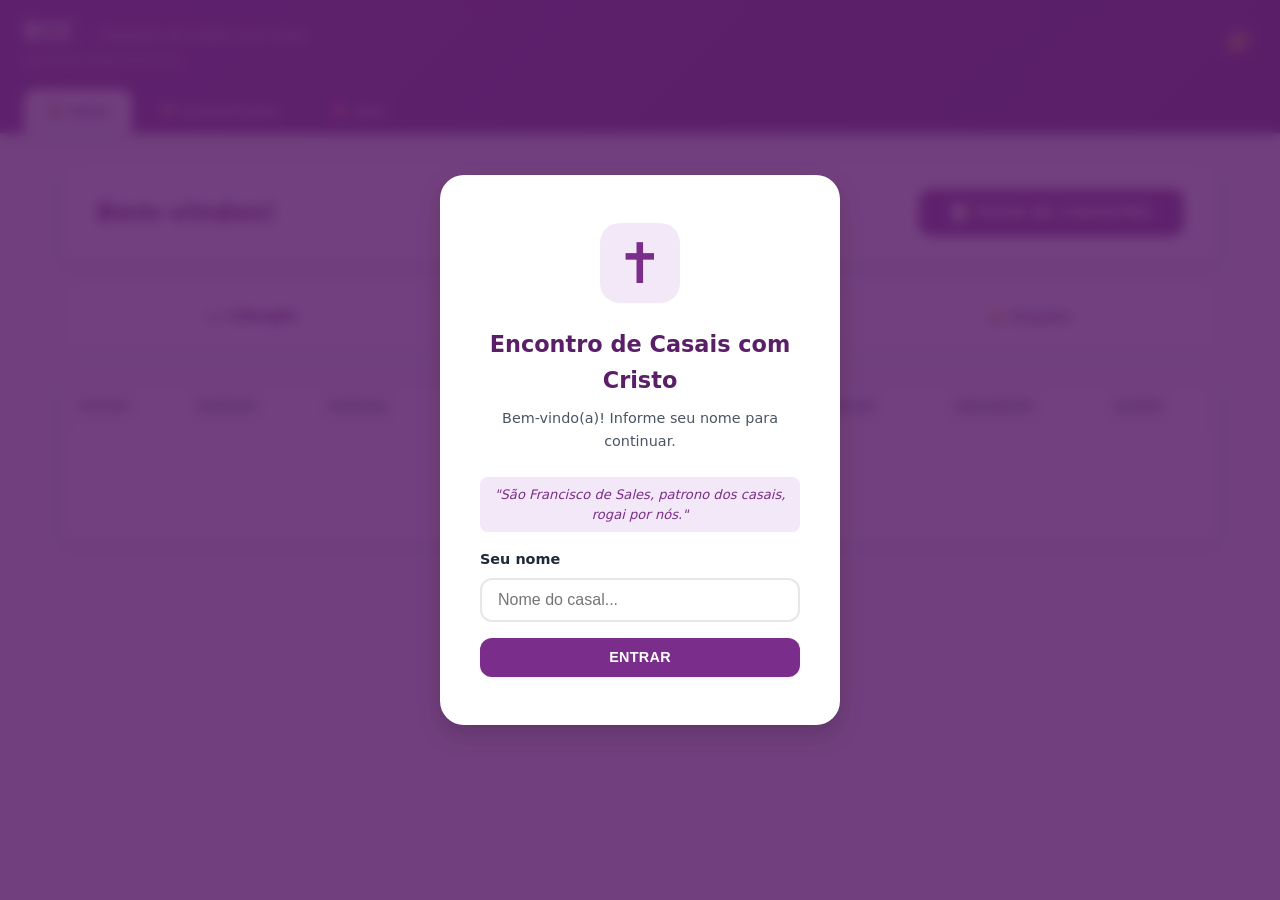
==== commit 516f0a85: "Fix calendar date bug and add church title to headers Agent-Logs-Url: https://github.com/juniorceara" ====
--- a/index.html
+++ b/index.html
@@ -32,7 +32,10 @@
   </div>
 
   <header class="app-header">
-    <h1>ECC <span>Encontro de Casais com Cristo</span></h1>
+    <div class="header-brand">
+      <h1>ECC <span>Encontro de Casais com Cristo</span></h1>
+      <p class="header-church">Igreja Matriz Nossa Senhora do Perpétuo Socorro – PNSPS – Maracanau</p>
+    </div>
     <div class="tabs">
       <button class="tab-btn active" data-tab="tab-ecc">🏠 Início</button>
       <button class="tab-btn" data-tab="tab-comunicados">📢 Comunicados</button>
--- a/css/style.css
+++ b/css/style.css
@@ -53,7 +53,7 @@
 .app-header h1 {
   font-size: 1.5rem;
   font-weight: 800;
-  padding: 1.2rem 0;
+  padding: 1.2rem 0 0;
   letter-spacing: -0.5px;
 }
 
@@ -64,6 +64,25 @@
   margin-left: 0.6rem;
   border-left: 1px solid rgba(255,255,255,0.3);
   padding-left: 0.6rem;
+}
+
+.header-brand {
+  display: flex;
+  flex-direction: column;
+  justify-content: center;
+  padding: 0.5rem 0;
+}
+
+.header-church {
+  font-size: 0.6rem;
+  font-weight: 400;
+  color: rgba(255,255,255,0.75);
+  letter-spacing: 0.2px;
+  margin: 0.1rem 0 0;
+  white-space: nowrap;
+  overflow: hidden;
+  text-overflow: ellipsis;
+  max-width: 28ch;
 }
 
 .header-right {
@@ -1008,7 +1027,8 @@
   padding-bottom: 0;
   align-items: flex-start;
 }
-.app-header h1 { padding: 1.2rem 0 1rem; }
+.app-header h1 { padding: 0; }
+.app-header > .header-brand { padding: 0.8rem 0; align-self: center; }
 .app-header > .btn { align-self: center; margin: 0.6rem 0; }
 .app-header > .header-right { align-self: center; margin: 0.6rem 0; }
 .tabs {
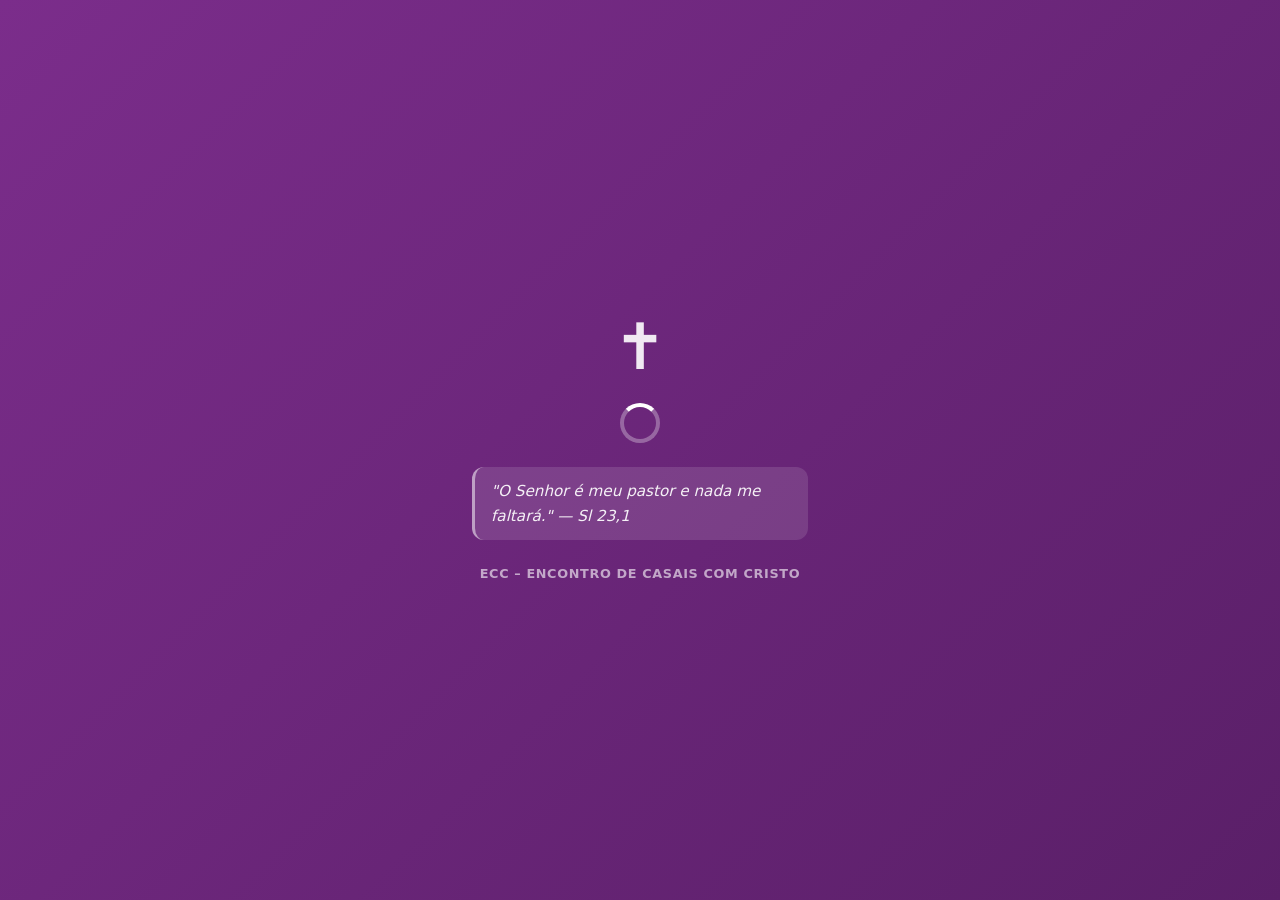
==== commit ffd44ae9: "feat: loading screen, multiselect dropdowns, nunca-serviram filter and PDF Agent-Logs-Url: https://g" ====
--- a/index.html
+++ b/index.html
@@ -306,6 +306,16 @@
     </div>
   </div>
 
+  <!-- ===== LOADING SCREEN ===== -->
+  <div id="loading-screen" class="loading-screen">
+    <div class="loading-content">
+      <div class="loading-cross">✝</div>
+      <div class="loading-spinner"></div>
+      <p id="loading-frase" class="loading-frase">"O Senhor é meu pastor e nada me faltará." — Sl 23,1</p>
+      <p class="loading-brand">ECC – Encontro de Casais com Cristo</p>
+    </div>
+  </div>
+
   <script src="js/app.js"></script>
   <script>
     if ('serviceWorker' in navigator) {
--- a/css/style.css
+++ b/css/style.css
@@ -1412,3 +1412,201 @@
   color: var(--brand);
 }
 
+/* ---------- Loading Screen ---------- */
+.loading-screen {
+  position: fixed;
+  inset: 0;
+  background: linear-gradient(135deg, var(--brand) 0%, var(--brand-dark) 100%);
+  display: flex;
+  align-items: center;
+  justify-content: center;
+  z-index: 9999;
+  transition: opacity 0.5s ease;
+}
+
+.loading-screen[hidden] { display: none; }
+
+.loading-screen.loading-fade-out {
+  opacity: 0;
+  pointer-events: none;
+}
+
+.loading-content {
+  display: flex;
+  flex-direction: column;
+  align-items: center;
+  gap: 1.5rem;
+  padding: 2rem;
+  max-width: 400px;
+  text-align: center;
+}
+
+.loading-cross {
+  font-size: 4rem;
+  color: rgba(255,255,255,0.9);
+  animation: loading-pulse 1.8s ease-in-out infinite;
+  line-height: 1;
+}
+
+@keyframes loading-pulse {
+  0%, 100% { transform: scale(1); opacity: 0.9; }
+  50%       { transform: scale(1.1); opacity: 1; }
+}
+
+.loading-spinner {
+  width: 40px;
+  height: 40px;
+  border: 4px solid rgba(255,255,255,0.3);
+  border-top-color: #fff;
+  border-radius: 50%;
+  animation: loading-spin 0.9s linear infinite;
+}
+
+@keyframes loading-spin {
+  to { transform: rotate(360deg); }
+}
+
+.loading-frase {
+  font-size: 0.95rem;
+  color: rgba(255,255,255,0.92);
+  font-style: italic;
+  line-height: 1.6;
+  padding: 0.75rem 1rem;
+  background: rgba(255,255,255,0.12);
+  border-radius: var(--radius);
+  border-left: 3px solid rgba(255,255,255,0.5);
+  text-align: left;
+}
+
+.loading-brand {
+  font-size: 0.8rem;
+  color: rgba(255,255,255,0.6);
+  font-weight: 600;
+  letter-spacing: 0.05em;
+  text-transform: uppercase;
+}
+
+/* ---------- Multiselect Dropdown (form checkboxes) ---------- */
+.multiselect-wrapper {
+  border: 2px solid var(--gray-200);
+  border-radius: var(--radius);
+  overflow: hidden;
+  background: #fff;
+  transition: border-color 0.2s;
+}
+
+.multiselect-wrapper.open {
+  border-color: var(--brand);
+  box-shadow: 0 0 0 3px rgba(123,45,139,0.1);
+}
+
+.multiselect-toggle {
+  width: 100%;
+  display: flex;
+  align-items: center;
+  justify-content: space-between;
+  gap: 0.5rem;
+  padding: 0.6rem 0.9rem;
+  background: transparent;
+  border: none;
+  cursor: pointer;
+  font-size: 0.88rem;
+  font-weight: 600;
+  color: var(--gray-800);
+  font-family: inherit;
+  text-align: left;
+  transition: background 0.15s;
+}
+
+.multiselect-toggle:hover { background: var(--gray-50); }
+
+.multiselect-label {
+  flex: 1;
+  min-width: 0;
+  overflow: hidden;
+  text-overflow: ellipsis;
+  white-space: nowrap;
+  color: var(--gray-600);
+}
+
+.multiselect-label.has-selection { color: var(--brand-dark); }
+
+.multiselect-arrow {
+  font-size: 0.75rem;
+  color: var(--gray-400);
+  transition: transform 0.2s ease;
+  flex-shrink: 0;
+}
+
+.multiselect-wrapper.open .multiselect-arrow {
+  transform: rotate(180deg);
+  color: var(--brand);
+}
+
+.multiselect-body {
+  border-top: 1px solid var(--gray-200);
+  padding: 0.6rem;
+  background: var(--gray-50);
+  max-height: 220px;
+  overflow-y: auto;
+}
+
+.multiselect-body[hidden] { display: none; }
+
+.checkbox-list {
+  display: flex;
+  flex-direction: column;
+  gap: 0.25rem;
+}
+
+.checkbox-list label {
+  display: flex;
+  align-items: center;
+  gap: 0.6rem;
+  padding: 0.45rem 0.6rem;
+  border-radius: 8px;
+  cursor: pointer;
+  font-size: 0.88rem;
+  font-weight: 500;
+  color: var(--gray-800);
+  transition: background 0.15s;
+  margin-bottom: 0;
+  user-select: none;
+}
+
+.checkbox-list label:hover {
+  background: var(--brand-light);
+  color: var(--brand-dark);
+}
+
+.checkbox-list label.is-checked {
+  background: var(--brand-light);
+  color: var(--brand-dark);
+  font-weight: 700;
+}
+
+.checkbox-list input[type="checkbox"],
+.checkbox-list input[type="radio"] {
+  width: 16px;
+  height: 16px;
+  flex-shrink: 0;
+  accent-color: var(--brand);
+  cursor: pointer;
+}
+
+/* ---------- Nunca serviram filter group ---------- */
+.nunca-serviu-filter-group {
+  display: flex;
+  flex-direction: column;
+  gap: 0.5rem;
+  padding-top: 0.75rem;
+  border-top: 1px dashed var(--gray-200);
+  margin-top: 0.25rem;
+}
+
+.nunca-serviu-filter-group .form-label {
+  margin-bottom: 0;
+  font-size: 0.82rem;
+  color: var(--gray-600);
+}
+
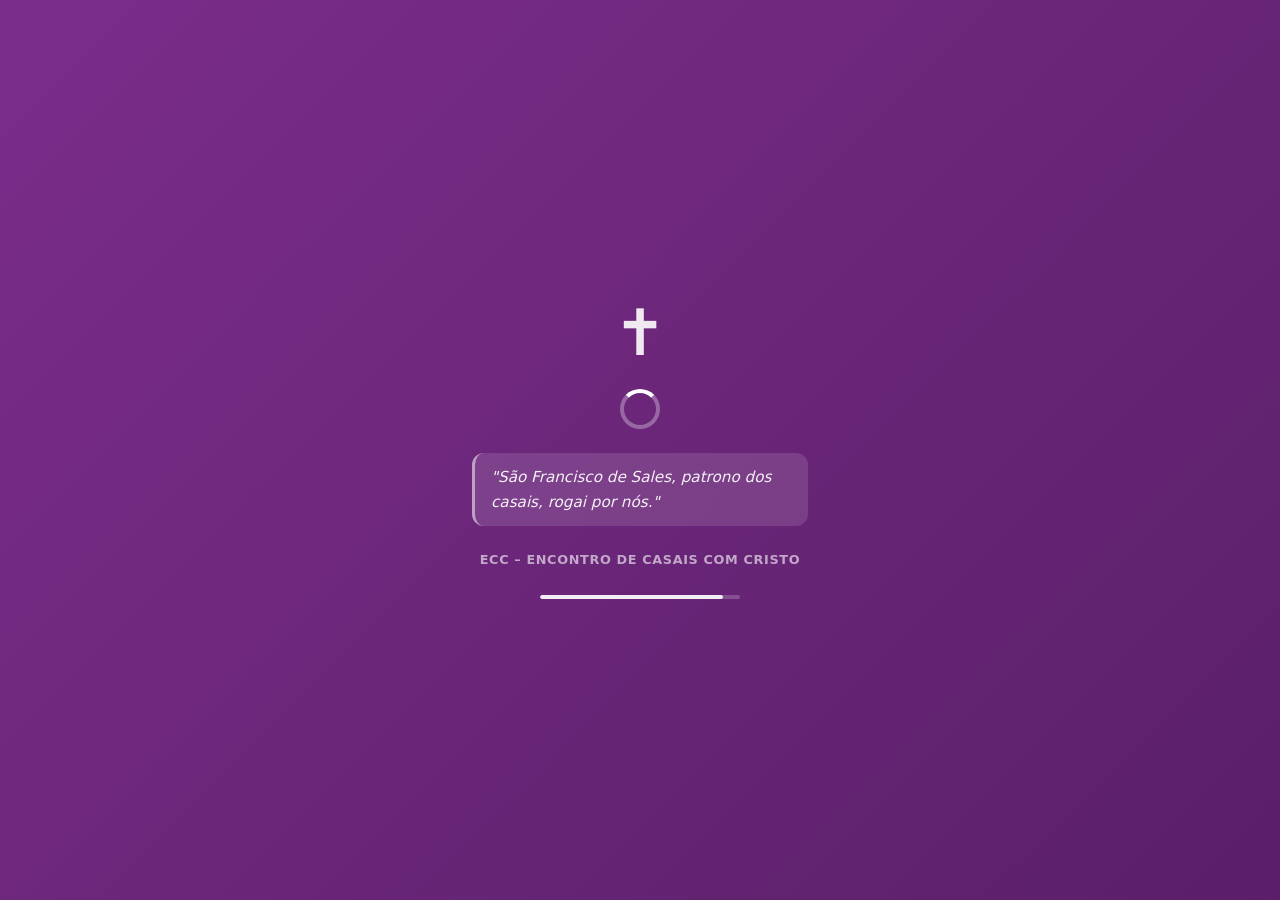
==== commit 77a9405b: "feat: add telainicial.html, enhance loading screen with cross animation and progress bar, filter pas" ====
--- a/index.html
+++ b/index.html
@@ -219,7 +219,7 @@
 
               <div id="secao-coord" hidden>
                 <div class="form-section-inner">
-                  <p class="form-label">Pastas que coordenou:</p>
+                  <p class="form-label">Pastas que coordenou: <small class="form-hint">(apenas pastas já servidas)</small></p>
                   <div id="pastas-coordenadas" class="checkbox-grid"></div>
                 </div>
               </div>
@@ -313,6 +313,10 @@
       <div class="loading-spinner"></div>
       <p id="loading-frase" class="loading-frase">"O Senhor é meu pastor e nada me faltará." — Sl 23,1</p>
       <p class="loading-brand">ECC – Encontro de Casais com Cristo</p>
+      <div class="loading-bar-wrap"><div id="loading-bar" class="loading-bar-fill"></div></div>
+    </div>
+    <div id="loading-cruz-wrapper" class="loading-cruz-wrapper">
+      <div id="loading-cruz-elem" class="loading-cruz-elem"></div>
     </div>
   </div>
 
--- a/css/style.css
+++ b/css/style.css
@@ -797,6 +797,13 @@
   margin-bottom: 0.5rem;
 }
 
+.form-hint {
+  font-weight: 400;
+  font-size: 0.78rem;
+  color: var(--gray-400);
+  font-style: italic;
+}
+
 /* ---------- View Detalhes ---------- */
 .view-fotos {
   display: flex;
@@ -1486,6 +1493,63 @@
   text-transform: uppercase;
 }
 
+/* Loading progress bar */
+.loading-bar-wrap {
+  width: 200px;
+  height: 4px;
+  background: rgba(255,255,255,0.2);
+  border-radius: 2px;
+  overflow: hidden;
+}
+
+.loading-bar-fill {
+  height: 100%;
+  width: 0%;
+  background: rgba(255,255,255,0.9);
+  border-radius: 2px;
+  transition: width 0.08s linear;
+}
+
+/* Cross traverse animation overlay */
+.loading-cruz-wrapper {
+  position: absolute;
+  top: 50%;
+  left: 50%;
+  transform: translate(-50%, -50%);
+  display: flex;
+  justify-content: center;
+  align-items: center;
+  pointer-events: none;
+}
+
+.loading-cruz-elem {
+  position: relative;
+  width: 12px;
+  height: 140px;
+  background-color: rgba(255,255,255,0.95);
+  opacity: 0;
+}
+
+.loading-cruz-elem::after {
+  content: '';
+  position: absolute;
+  width: 70px;
+  height: 12px;
+  background-color: rgba(255,255,255,0.95);
+  top: 35px;
+  left: -29px;
+}
+
+.loading-cruz-atravessar {
+  animation: loading-cruz-pass 1.2s cubic-bezier(0.55, 0.05, 0.67, 0.19) forwards;
+}
+
+@keyframes loading-cruz-pass {
+  0%   { opacity: 0; transform: scale(0.1); }
+  30%  { opacity: 1; transform: scale(1); }
+  100% { opacity: 0; transform: scale(50); }
+}
+
 /* ---------- Multiselect Dropdown (form checkboxes) ---------- */
 .multiselect-wrapper {
   border: 2px solid var(--gray-200);
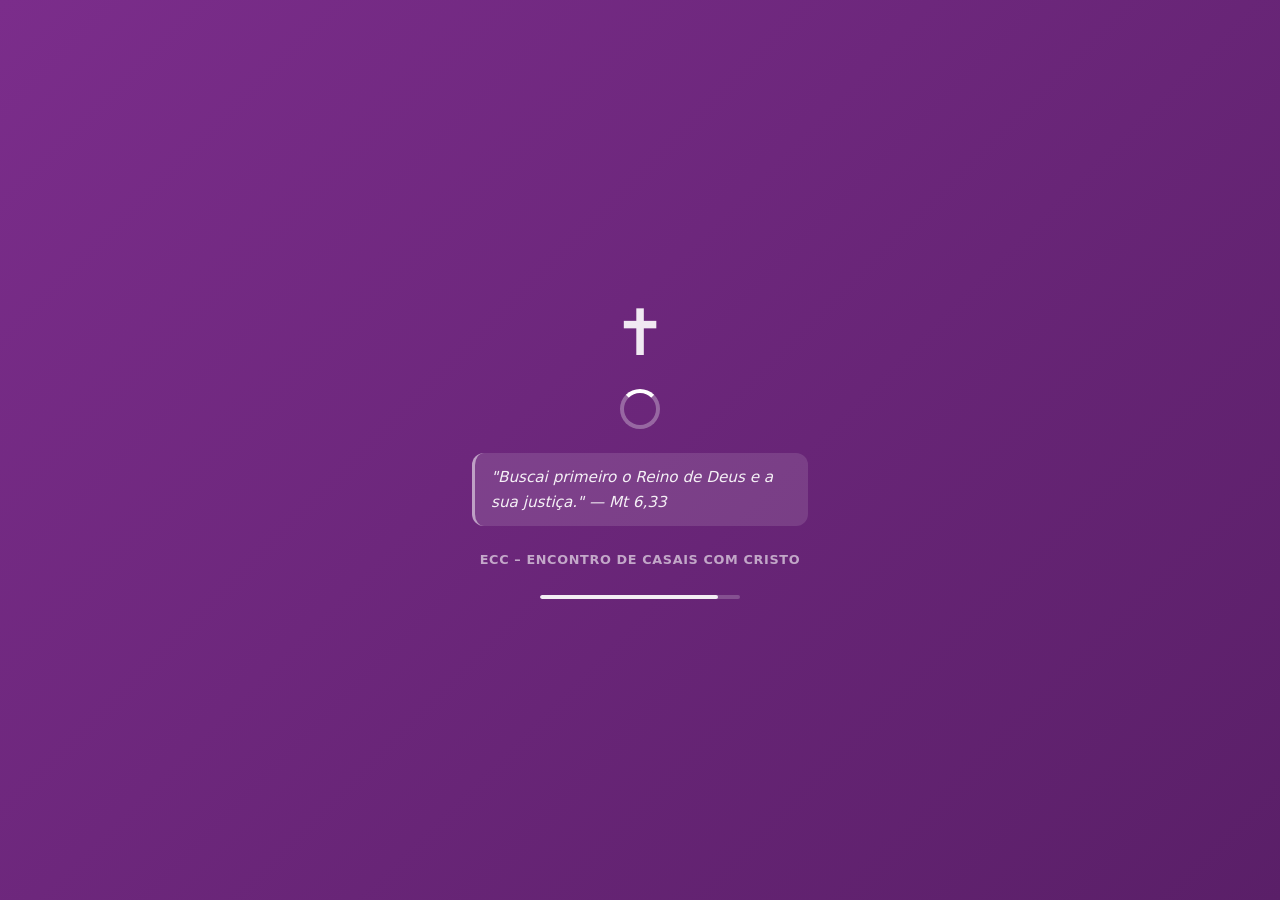
==== commit 5b9c1bc4: "feat: integrate MySQL bot with PWA — audio/video generation + daily liturgy at 6am Agent-Logs-Url: h" ====
--- a/index.html
+++ b/index.html
@@ -39,6 +39,7 @@
     <div class="tabs">
       <button class="tab-btn active" data-tab="tab-ecc">🏠 Início</button>
       <button class="tab-btn" data-tab="tab-comunicados">📢 Comunicados</button>
+      <button class="tab-btn" data-tab="tab-homilias">📹 Homilias</button>
       <button class="tab-btn" data-tab="tab-quiz">🎯 Quiz</button>
     </div>
     <div class="header-right">
@@ -90,7 +91,20 @@
       </div>
     </section>
 
-    <!-- ===== TAB 3: QUIZ ===== -->
+    <!-- ===== TAB 3: HOMILIAS / VÍDEOS ===== -->
+    <section id="tab-homilias" class="tab-panel">
+      <div class="panel-header">
+        <h2>📹 Liturgia em Vídeo</h2>
+      </div>
+      <p class="tool-desc" style="text-align:center;margin-bottom:1rem;">
+        Vídeos da liturgia diária e homilias gerados pelo robô da paróquia.
+      </p>
+      <div id="lista-videos-pub" class="comunicados-grid">
+        <p class="msg-vazio visivel">Carregando vídeos...</p>
+      </div>
+    </section>
+
+    <!-- ===== TAB 4: QUIZ ===== -->
     <section id="tab-quiz" class="tab-panel">
       <div class="panel-header">
         <h2>🎯 Quiz do ECC</h2>
--- a/css/style.css
+++ b/css/style.css
@@ -764,31 +764,60 @@
 
 .radio-group {
   display: flex;
-  align-items: center;
   flex-wrap: wrap;
-  gap: 0.75rem;
+  gap: 0.6rem;
   padding: 0.5rem 0;
+  align-items: flex-start;
 }
 
 .radio-label {
+  width: 100%;
+  flex-basis: 100%;
   font-weight: 600;
   font-size: 0.9rem;
   color: var(--gray-800);
-  margin-right: 0.25rem;
+  margin-bottom: 0.1rem;
 }
 
 .radio-group label {
   display: flex;
-  flex-direction: row;
-  align-items: center;
-  gap: 0.35rem;
+  align-items: center;
+  justify-content: center;
+  background: var(--gray-100);
+  border: 2px solid var(--gray-200);
+  border-radius: 10px;
+  padding: 0.6rem 1.25rem;
   font-size: 0.9rem;
   font-weight: 500;
   cursor: pointer;
+  transition: var(--transition);
+  text-align: center;
+  min-width: 80px;
+  user-select: none;
   margin-bottom: 0;
 }
 
-.radio-group input[type="radio"] { accent-color: var(--brand); }
+.radio-group label:hover {
+  border-color: var(--brand);
+  background: var(--brand-light);
+  color: var(--brand-dark);
+}
+
+.radio-group label:has(input:checked),
+.radio-group label.is-checked {
+  background: var(--brand-light);
+  border-color: var(--brand);
+  color: var(--brand-dark);
+  font-weight: 700;
+}
+
+.radio-group input[type="radio"] {
+  position: absolute;
+  opacity: 0;
+  width: 0;
+  height: 0;
+  pointer-events: none;
+}
 
 .form-label {
   font-weight: 600;
@@ -1552,11 +1581,10 @@
 
 /* ---------- Multiselect Dropdown (form checkboxes) ---------- */
 .multiselect-wrapper {
-  border: 2px solid var(--gray-200);
-  border-radius: var(--radius);
-  overflow: hidden;
+  border: 1.5px solid var(--gray-200);
+  border-radius: 8px;
   background: #fff;
-  transition: border-color 0.2s;
+  transition: border-color 0.2s, box-shadow 0.2s;
 }
 
 .multiselect-wrapper.open {
@@ -1570,16 +1598,21 @@
   align-items: center;
   justify-content: space-between;
   gap: 0.5rem;
-  padding: 0.6rem 0.9rem;
+  padding: 0.55rem 0.85rem;
   background: transparent;
   border: none;
   cursor: pointer;
   font-size: 0.88rem;
-  font-weight: 600;
+  font-weight: 500;
   color: var(--gray-800);
   font-family: inherit;
   text-align: left;
   transition: background 0.15s;
+  border-radius: 8px;
+}
+
+.multiselect-wrapper.open .multiselect-toggle {
+  border-radius: 8px 8px 0 0;
 }
 
 .multiselect-toggle:hover { background: var(--gray-50); }
@@ -1590,13 +1623,17 @@
   overflow: hidden;
   text-overflow: ellipsis;
   white-space: nowrap;
-  color: var(--gray-600);
-}
-
-.multiselect-label.has-selection { color: var(--brand-dark); }
+  color: var(--gray-400);
+  font-size: 0.88rem;
+}
+
+.multiselect-label.has-selection {
+  color: var(--brand-dark);
+  font-weight: 600;
+}
 
 .multiselect-arrow {
-  font-size: 0.75rem;
+  font-size: 0.7rem;
   color: var(--gray-400);
   transition: transform 0.2s ease;
   flex-shrink: 0;
@@ -1608,11 +1645,12 @@
 }
 
 .multiselect-body {
-  border-top: 1px solid var(--gray-200);
-  padding: 0.6rem;
-  background: var(--gray-50);
+  border-top: 1.5px solid var(--gray-200);
+  padding: 0;
+  background: #fff;
   max-height: 220px;
   overflow-y: auto;
+  border-radius: 0 0 8px 8px;
 }
 
 .multiselect-body[hidden] { display: none; }
@@ -1620,22 +1658,28 @@
 .checkbox-list {
   display: flex;
   flex-direction: column;
-  gap: 0.25rem;
 }
 
 .checkbox-list label {
   display: flex;
+  flex-direction: row;
   align-items: center;
   gap: 0.6rem;
-  padding: 0.45rem 0.6rem;
-  border-radius: 8px;
+  padding: 0.5rem 0.85rem;
   cursor: pointer;
   font-size: 0.88rem;
-  font-weight: 500;
+  font-weight: 400;
   color: var(--gray-800);
-  transition: background 0.15s;
+  transition: background 0.12s;
   margin-bottom: 0;
   user-select: none;
+  border-bottom: 1px solid var(--gray-100);
+  background: #fff;
+}
+
+.checkbox-list label:last-child {
+  border-bottom: none;
+  border-radius: 0 0 8px 8px;
 }
 
 .checkbox-list label:hover {
@@ -1646,16 +1690,17 @@
 .checkbox-list label.is-checked {
   background: var(--brand-light);
   color: var(--brand-dark);
-  font-weight: 700;
+  font-weight: 600;
 }
 
 .checkbox-list input[type="checkbox"],
 .checkbox-list input[type="radio"] {
-  width: 16px;
-  height: 16px;
+  width: 15px;
+  height: 15px;
   flex-shrink: 0;
   accent-color: var(--brand);
   cursor: pointer;
+  margin: 0;
 }
 
 /* ---------- Nunca serviram filter group ---------- */
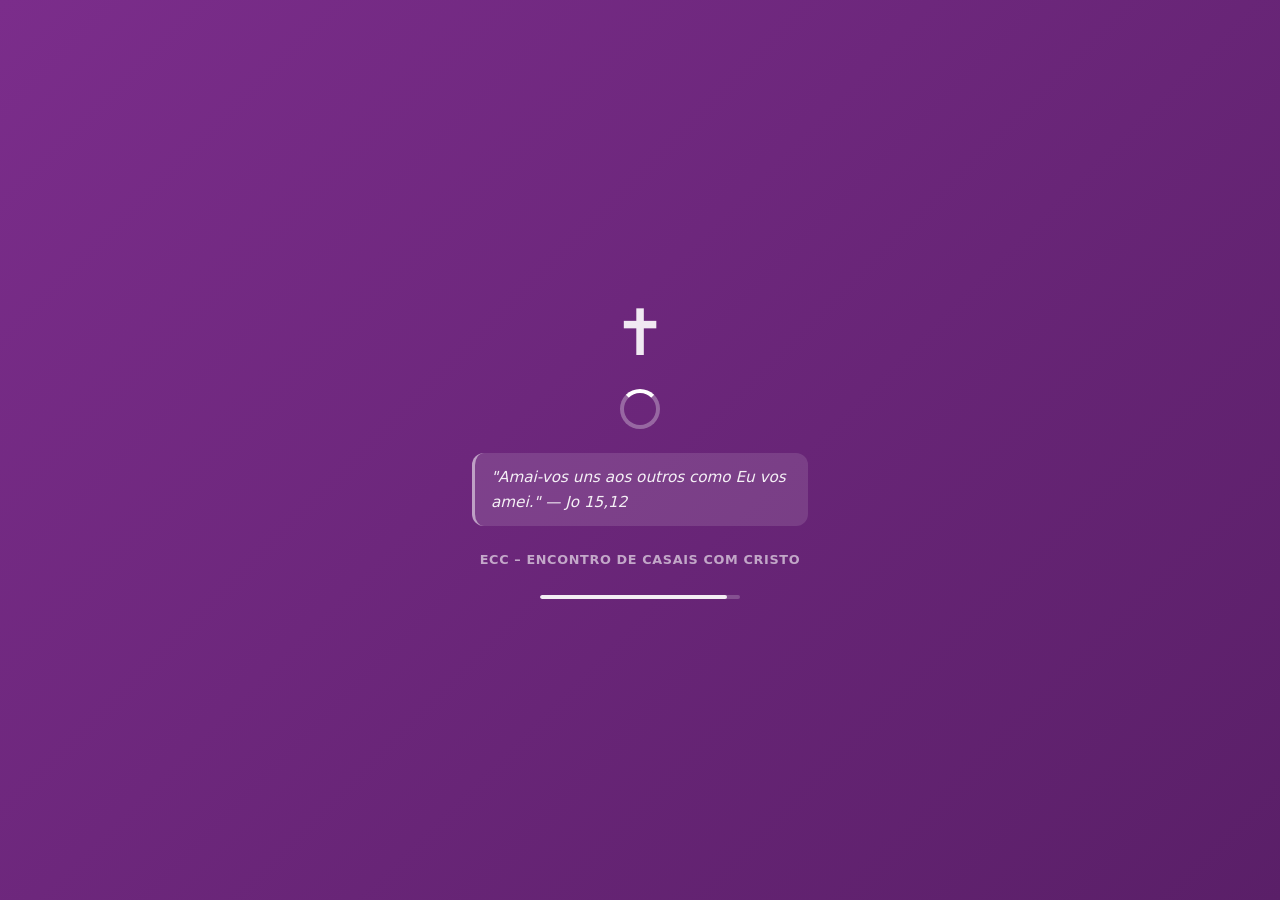
==== commit d72fa73a: "feat: remove homilias audio/video frontend — tab, section, and JS code Agent-Logs-Url: https://githu" ====
--- a/index.html
+++ b/index.html
@@ -39,7 +39,6 @@
     <div class="tabs">
       <button class="tab-btn active" data-tab="tab-ecc">🏠 Início</button>
       <button class="tab-btn" data-tab="tab-comunicados">📢 Comunicados</button>
-      <button class="tab-btn" data-tab="tab-homilias">📹 Homilias</button>
       <button class="tab-btn" data-tab="tab-quiz">🎯 Quiz</button>
     </div>
     <div class="header-right">
@@ -91,20 +90,7 @@
       </div>
     </section>
 
-    <!-- ===== TAB 3: HOMILIAS / VÍDEOS ===== -->
-    <section id="tab-homilias" class="tab-panel">
-      <div class="panel-header">
-        <h2>📹 Liturgia em Vídeo</h2>
-      </div>
-      <p class="tool-desc" style="text-align:center;margin-bottom:1rem;">
-        Vídeos da liturgia diária e homilias gerados pelo robô da paróquia.
-      </p>
-      <div id="lista-videos-pub" class="comunicados-grid">
-        <p class="msg-vazio visivel">Carregando vídeos...</p>
-      </div>
-    </section>
-
-    <!-- ===== TAB 4: QUIZ ===== -->
+    <!-- ===== TAB 3: QUIZ ===== -->
     <section id="tab-quiz" class="tab-panel">
       <div class="panel-header">
         <h2>🎯 Quiz do ECC</h2>
